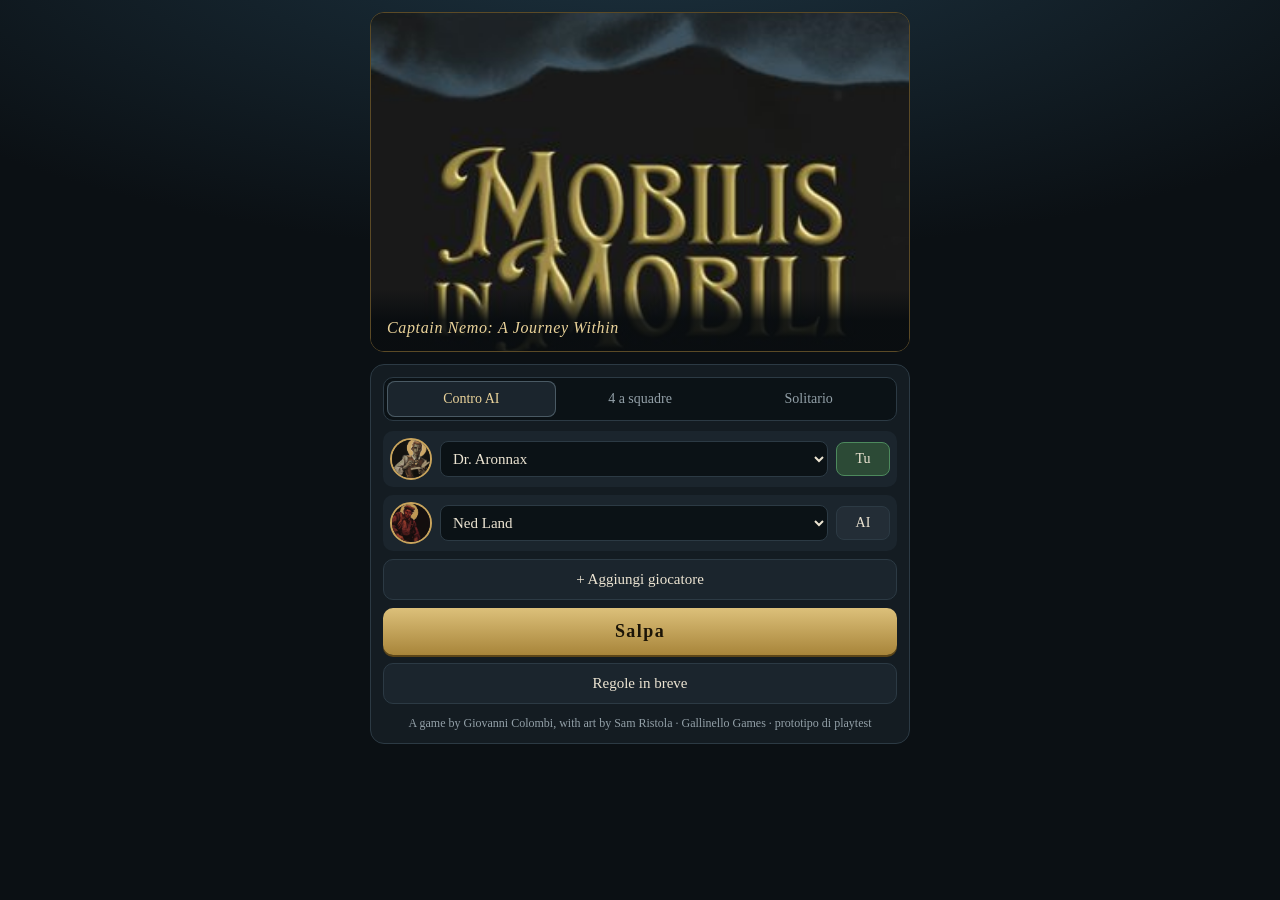
==== mobilis/index.html @ 613b25e9 "App Mobilis in Mobili per telefono (mancala, AI, squadre, solitario) Co-Authored-By: Claude Opus 5.5" ====
<!DOCTYPE html>
<html lang="it">
<head>
<meta charset="UTF-8">
<meta name="viewport" content="width=device-width, initial-scale=1, viewport-fit=cover">
<title>Mobilis in Mobili</title>
<link rel="manifest" href="manifest.webmanifest">
<link rel="icon" href="img/icon-192.png">
<link rel="apple-touch-icon" href="img/apple-touch-icon.png">
<meta name="theme-color" content="#0d1216">
<meta name="mobile-web-app-capable" content="yes">
<meta name="apple-mobile-web-app-capable" content="yes">
<meta name="apple-mobile-web-app-status-bar-style" content="black-translucent">
<meta name="description" content="Mobilis in Mobili — Captain Nemo: A Journey Within. Gallinello Games.">
<link rel="stylesheet" href="style.css">
</head>
<body>
<div id="app">
  <section id="setup" class="screen">
    <div class="hero">
      <img src="img/back.jpg" alt="Mobilis in Mobili">
      <div class="hero-txt"><div class="sub">Captain Nemo: A Journey Within</div></div>
    </div>
    <div class="panel">
      <div class="seg" id="modeSeg">
        <button data-m="multi" class="on">Contro AI</button>
        <button data-m="team">4 a squadre</button>
        <button data-m="solo">Solitario</button>
      </div>
      <div id="seats"></div>
      <button id="addSeat" class="ghost">+ Aggiungi giocatore</button>
      <button id="startBtn" class="primary">Salpa</button>
      <button id="resumeBtn" class="ghost hidden">Continua la partita salvata</button>
      <button id="rulesBtn0" class="ghost">Regole in breve</button>
      <p class="fine">A game by Giovanni Colombi, with art by Sam Ristola · Gallinello Games · prototipo di playtest</p>
    </div>
  </section>

  <section id="game" class="screen hidden">
    <header id="top"><div id="status"></div><button id="menuBtn" class="icon" aria-label="Menu">☰</button></header>
    <div id="players"></div>
    <div id="prompt"><div id="promptText"></div><div id="promptBtns"></div><div id="miniLog"></div></div>
    <h2 class="sec">Mare delle Memorie</h2>
    <div id="seaWrap"><div id="sea"></div></div>
    <h2 class="sec">Nautilus <span id="powerHint"></span></h2>
    <div id="nautWrap"><img src="img/nautilus.jpg" alt="Plancia del Nautilus" id="nautImg"><div id="naut"></div></div>
    <h2 class="sec">Equilibrio della mente di Nemo</h2>
    <div id="eqWrap"><img src="img/equilibrium.jpg" alt="Plancia dell'Equilibrio"><div id="eq"></div></div>
    <div class="spacer"></div>
  </section>

  <div id="sheet" class="hidden"><div class="sheet-bg"></div><div class="sheet-body"><div id="sheetContent"></div></div></div>
  <div id="toasts"></div>
</div>
<script src="cards.js"></script>
<script src="engine.js"></script>
<script src="ai.js"></script>
<script src="app.js"></script>
<script>if ('serviceWorker' in navigator) window.addEventListener('load', () => navigator.serviceWorker.register('sw.js').catch(() => {}));</script>
</body>
</html>
---- mobilis/style.css ----
:root{
  --bg:#0b1014; --panel:#141c22; --panel2:#1b252d; --line:#2c3a44;
  --gold:#c9a45c; --gold2:#ead39a; --text:#ece4d2; --muted:#93a0a8;
  --whale:#5f7f96; --sage:#8fa38a; --khaki:#d1bb6c; --bord:#8e2c34; --red:#c24a40;
  --EXPLORE:#7f9a79; --INNOVATE:#c8b064; --ATTACK:#b84a40; --REVOLUTION:#8e3a5a; --NAVIGATE:#5f86a2;
  --safe-b:env(safe-area-inset-bottom,0px); --safe-t:env(safe-area-inset-top,0px);
}
*{box-sizing:border-box;-webkit-tap-highlight-color:transparent}
html,body{margin:0;background:var(--bg);color:var(--text);font-family:Georgia,'Iowan Old Style','Times New Roman',serif;overscroll-behavior:none;-webkit-user-select:none;user-select:none}
body{background:radial-gradient(130% 70% at 50% -10%,#1d3442 0%,var(--bg) 55%) fixed}
button{font-family:inherit;color:inherit;cursor:pointer;border:0;background:none}
.hidden{display:none!important}
#app{max-width:560px;margin:0 auto;min-height:100dvh;position:relative}
.screen{padding:calc(var(--safe-t) + 6px) 10px calc(var(--safe-b) + 16px)}

/* setup */
.hero{position:relative;height:340px;border-radius:14px;overflow:hidden;margin-top:6px;border:1px solid #5b4a26}
.hero img{width:100%;height:100%;object-fit:cover;object-position:50% 20%}
.hero-txt{position:absolute;inset:auto 0 0 0;padding:30px 16px 14px;background:linear-gradient(transparent,rgba(8,12,15,.9) 50%)}
.sub{color:var(--gold2);font-style:italic;letter-spacing:.04em}
.panel{background:var(--panel);border:1px solid var(--line);border-radius:14px;padding:12px;margin-top:12px}
.seg{display:flex;background:#0b1216;border:1px solid var(--line);border-radius:10px;padding:3px;margin-bottom:10px}
.seg button{flex:1;padding:10px 4px;border-radius:8px;font-size:14px;color:var(--muted)}
.seg button.on{background:var(--panel2);color:var(--gold2);box-shadow:inset 0 0 0 1px #4a5a64}
.seat{display:flex;align-items:center;gap:8px;padding:7px;border-radius:10px;background:var(--panel2);margin-bottom:8px}
.seat img{width:42px;height:42px;border-radius:50%;object-fit:cover;object-position:50% 12%;border:2px solid var(--gold)}
.seat .tm{font-size:11px;color:var(--muted);width:44px;text-align:center}
.seat select{flex:1;min-width:0;background:#0b1216;color:var(--text);border:1px solid var(--line);border-radius:8px;padding:8px;font-family:inherit;font-size:15px}
.toggle{padding:8px 10px;border-radius:8px;border:1px solid var(--line);font-size:14px;min-width:54px}
.toggle.me{background:#2c4a36;border-color:#4d8a5d}.toggle.ai{background:#232d36}
.seat .x{width:30px;height:30px;font-size:17px;color:var(--muted)}
.solo-note{font-size:14px;line-height:1.45;color:var(--muted);padding:4px 4px 10px}
.primary{display:block;width:100%;margin-top:8px;background:linear-gradient(#dcc07a,#a8853a);color:#1b1407;font-weight:bold;border-radius:10px;padding:13px 16px;font-size:18px;letter-spacing:.08em;box-shadow:0 2px 0 #5c4517}
.ghost{display:block;width:100%;margin-top:8px;padding:11px;border-radius:10px;border:1px solid var(--line);background:var(--panel2);font-size:15px}
.fine{font-size:12px;color:var(--muted);text-align:center;margin:12px 0 0}

/* barra */
#top{position:sticky;top:0;z-index:20;display:flex;align-items:center;gap:6px;margin:0 -10px;padding:calc(var(--safe-t) + 6px) 10px 6px;background:rgba(11,16,20,.94);backdrop-filter:blur(6px);border-bottom:1px solid var(--line)}
#status{flex:1;display:flex;align-items:center;gap:8px;font-size:13px;color:var(--muted);flex-wrap:wrap;min-height:34px}
#status b{color:var(--text)}
.turnchip{display:inline-flex;align-items:center;gap:6px;padding:2px 10px 2px 2px;border-radius:20px;background:#22313b;color:var(--gold2);font-weight:bold}
.turnchip img{width:28px;height:28px;border-radius:50%;object-fit:cover;object-position:50% 12%}
.pips{letter-spacing:2px;color:var(--gold)}
.icon{width:40px;height:40px;font-size:20px;border-radius:10px;border:1px solid var(--line);background:var(--panel2)}
.sec{font-size:13px;letter-spacing:.14em;text-transform:uppercase;color:var(--gold);margin:14px 2px 6px;font-weight:normal;display:flex;justify-content:space-between}
.sec span{letter-spacing:0;text-transform:none;color:var(--muted)}

/* giocatori */
#players{display:flex;gap:6px;margin:8px 0;overflow-x:auto;scrollbar-width:none}
.pchip{flex:1;min-width:0;display:flex;gap:6px;align-items:center;border-radius:10px;padding:5px;background:var(--panel);border:2px solid transparent;text-align:left;font-size:11.5px;line-height:1.3}
.pchip.on{border-color:var(--gold);box-shadow:0 0 12px rgba(201,164,92,.35)}
.pchip img{width:38px;height:38px;border-radius:50%;object-fit:cover;object-position:50% 12%;flex:none}
.pchip .n{font-weight:bold;font-size:12.5px;white-space:nowrap;overflow:hidden;text-overflow:ellipsis}
.pchip .m{color:var(--muted);white-space:nowrap}
.ok{color:#7fd48f}.no{color:#7d8890}
.pchip.win{box-shadow:0 0 0 2px #7fd48f inset}

/* prompt */
#prompt{margin:8px 0;padding:10px;border-radius:12px;background:var(--panel);border:1px solid var(--line)}
#prompt.choice{background:#3b2c10;border-color:#d0a24a}
#prompt.thinking #promptText::after{content:'';display:inline-block;width:14px;height:14px;margin-left:8px;border:2px solid var(--gold);border-right-color:transparent;border-radius:50%;animation:spin .8s linear infinite;vertical-align:-2px}
@keyframes spin{to{transform:rotate(360deg)}}
#promptText{font-size:15px;line-height:1.38}
#promptBtns{display:flex;gap:8px;flex-wrap:wrap;margin-top:8px}
#promptBtns:empty{display:none}
#promptBtns button{flex:1;min-height:44px;border-radius:10px;padding:8px;font-size:15px;border:1px solid var(--line);background:var(--panel2)}
#promptBtns button.go{background:linear-gradient(#dcc07a,#a8853a);color:#1b1407;font-weight:bold;border:0}
#miniLog{margin-top:8px;font-size:12px;color:var(--muted);line-height:1.4;border-top:1px solid var(--line);padding-top:6px}
#miniLog:empty{display:none}

/* mare */
#seaWrap{border-radius:14px;background:linear-gradient(#10232e,#0b1a22);border:1px solid #23404e;padding:6px;overflow:hidden}
#sea{position:relative;margin:0 auto}
.mc{position:absolute;border-radius:5px;overflow:visible}
.mc>img.art{width:100%;height:100%;border-radius:5px;display:block;box-shadow:0 2px 5px #000c}
.mc.empty{border:1px dashed #2f5566;border-radius:5px}
.mc .rq{position:absolute;left:50%;bottom:-5px;transform:translateX(-50%);font:bold 11px system-ui,sans-serif;color:#111;padding:0 5px;border-radius:7px;white-space:nowrap;z-index:2;box-shadow:0 1px 3px #000}
.mc .rq.up{outline:2px solid #ff6a5c}
.mc .cnt{position:absolute;right:3px;top:3px;background:#000b;color:var(--gold2);font:bold 12px system-ui;border-radius:6px;padding:0 5px}
.tok{position:absolute;pointer-events:none;filter:drop-shadow(0 2px 3px #000)}
.ship{position:absolute;transform:translate(-50%,-50%);z-index:4;filter:drop-shadow(0 2px 2px #000)}
.ship.slot{width:14px;height:14px;border-radius:50%;border:1px dashed #406878}
.tgt{outline:3px solid var(--gold2);outline-offset:1px;animation:pulse 1.1s ease-in-out infinite;cursor:pointer;z-index:6}
.ship.tgt{border-radius:50%;background:rgba(234,211,154,.25)}
@keyframes pulse{0%,100%{outline-color:rgba(234,211,154,1)}50%{outline-color:rgba(234,211,154,.25)}}
.hl{outline:3px solid #ffd27a;outline-offset:1px;animation:flash .9s ease-out 1;z-index:6}
@keyframes flash{0%{box-shadow:0 0 0 0 rgba(255,220,120,.9)}100%{box-shadow:0 0 0 16px rgba(255,220,120,0)}}

/* plancia Nautilus */
#nautWrap,#eqWrap{position:relative;border-radius:12px;overflow:hidden;border:1px solid #3a3a2c}
#nautWrap>img,#eqWrap>img{width:100%;display:block}
#naut,#eq{position:absolute;inset:0}
.chamber{position:absolute;transform:translate(-50%,-50%);border-radius:50%;display:flex;flex-wrap:wrap;align-content:center;justify-content:center;gap:3px;padding:14px}
.chamber.tgt{background:rgba(234,211,154,.18);border-radius:50%}
.chamber.src{background:rgba(95,134,162,.35)}
.cube{flex:none;width:13px;height:13px;border-radius:2px;background:linear-gradient(135deg,#7da0bf,#3f6585);box-shadow:0 1px 2px #000a,inset 0 0 0 1px #9bb9d3}
.cube.u{background:linear-gradient(135deg,#c6524b,#7c1e24);box-shadow:0 1px 2px #000a,inset 0 0 0 1px #e07b74}
.cube.new{animation:drop .35s ease-out}
@keyframes drop{from{transform:translateY(-14px) scale(1.4);opacity:.3}}
.chamber .bulb{height:17px;flex:none}
.redis{position:absolute;transform:translate(-50%,0);font:bold 10px system-ui,sans-serif;letter-spacing:.06em;padding:4px 7px;border-radius:7px;background:rgba(10,14,18,.9);border:1px solid var(--gold);color:var(--gold2);white-space:nowrap;z-index:5}
.redis b{color:#fff;font-size:12px;margin-left:3px}
.redis.off{opacity:.45;border-color:#55605f}
.redis.tgt{outline:none;background:#5d4718;color:#fff}
.stock{position:absolute;display:flex;align-items:center;gap:3px;font:bold 15px system-ui,sans-serif;color:#fff;background:rgba(0,0,0,.6);padding:2px 7px;border-radius:9px}
.stock img{height:24px}

/* equilibrio */
.mind{position:absolute;width:13%;transform:translate(-50%,-50%);filter:drop-shadow(0 3px 4px #000);transition:left .5s ease,top .5s ease;z-index:3;pointer-events:none}
.qspot{position:absolute;width:11%;aspect-ratio:1;transform:translate(-50%,-50%);border-radius:50%;z-index:4}
.condtag{position:absolute;font:bold 11px system-ui,sans-serif;padding:2px 6px;border-radius:8px;background:rgba(0,0,0,.75);white-space:nowrap}
.condtag.ok{color:#8fe39e;border:1px solid #4f9a5e}.condtag.no{color:#c9c2b0;border:1px solid #444}
.meltring{position:absolute;border-radius:50%;border:2px dashed rgba(224,90,80,.0);transform:translate(-50%,-50%);pointer-events:none}
.meltring.warn{border-color:rgba(224,90,80,.8)}

/* fogli */
#sheet{position:fixed;inset:0;z-index:50;display:flex;align-items:flex-end;justify-content:center}
.sheet-bg{position:absolute;inset:0;background:rgba(0,0,0,.62)}
.sheet-body{position:relative;width:100%;max-width:560px;max-height:90dvh;overflow:auto;background:var(--panel);border-radius:18px 18px 0 0;border-top:1px solid var(--gold);padding:16px 14px calc(var(--safe-b) + 18px);animation:up .22s ease-out}
@keyframes up{from{transform:translateY(40px);opacity:.4}}
.sheet-body h3{margin:0 0 8px;color:var(--gold2);font-size:20px}
.sheet-body p{line-height:1.45;margin:6px 0}
.cardview{display:flex;gap:12px;align-items:flex-start}
.cardview>img{width:46%;border-radius:10px;box-shadow:0 4px 14px #000}
.sheet-btns{display:flex;flex-direction:column;gap:8px;margin-top:14px}
.sheet-btns button{min-height:48px;border-radius:10px;font-size:16px;border:1px solid var(--line);background:var(--panel2);padding:6px 10px}
.sheet-btns button.go{background:linear-gradient(#dcc07a,#a8853a);color:#1b1407;font-weight:bold;border:0}
.sheet-btns button:disabled{opacity:.45}
.reason{color:#ffb3ad;font-size:14px}
.fxlist{padding-left:18px;margin:4px 0;font-size:14px;line-height:1.5}
.thumbs{display:flex;flex-wrap:wrap;gap:5px;margin-top:8px}
.thumbs img{width:56px;border-radius:4px}
.tbl{width:100%;border-collapse:collapse;font-size:14px;margin-top:6px}
.tbl td,.tbl th{padding:6px 4px;border-bottom:1px solid var(--line);text-align:center}
.tbl td:first-child,.tbl th:first-child{text-align:left}
.tbl tr.win td{color:var(--gold2);font-weight:bold}
.log-full div{padding:5px 0;border-bottom:1px solid #22303a;font-size:14px;line-height:1.35}
.rules h4{color:var(--gold);margin:14px 0 4px;font-size:15px}
.rules p,.rules li{font-size:14px;line-height:1.5}
.rules ul{padding-left:18px;margin:4px 0}

#toasts{position:fixed;left:0;right:0;top:calc(var(--safe-t) + 60px);z-index:60;display:flex;flex-direction:column;align-items:center;gap:6px;pointer-events:none}
.toast{max-width:92%;background:rgba(14,20,26,.96);border:1px solid var(--gold);padding:10px 14px;border-radius:12px;font-size:15px;box-shadow:0 6px 20px #000a;animation:tin .25s ease-out,tout .4s ease-in 2.6s forwards;text-align:center}
.toast.bad{border-color:#e05a50}.toast.big{font-size:18px;color:var(--gold2)}
@keyframes tin{from{transform:translateY(-12px);opacity:0}}
@keyframes tout{to{opacity:0;transform:translateY(-8px)}}
.spacer{height:24px}
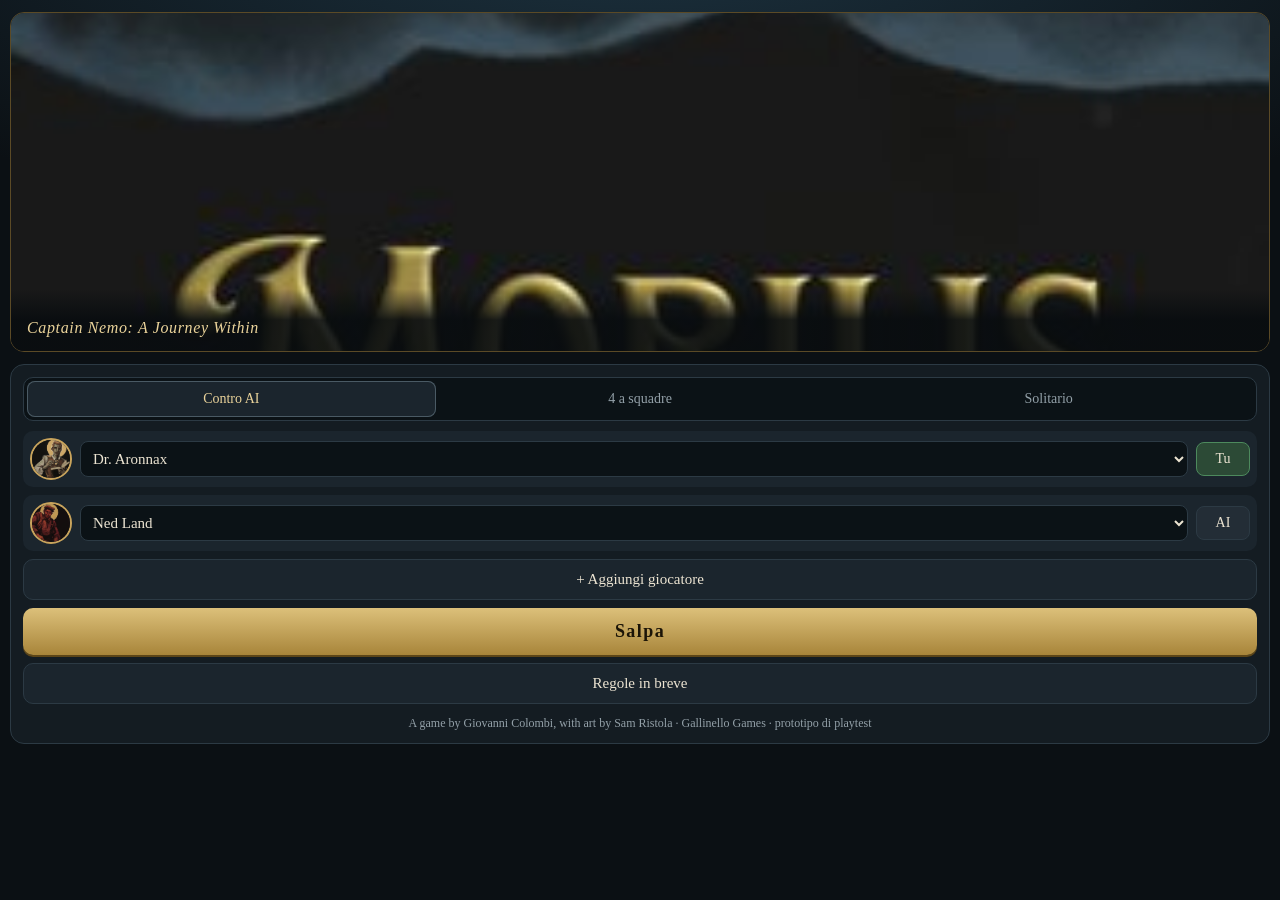
==== commit 11f98e3e: "Mobilis: plance affiancate su computer, verticale su telefono Co-Authored-By: Claude Opus 5.5 <norep" ====
--- a/mobilis/index.html
+++ b/mobilis/index.html
@@ -40,12 +40,14 @@
     <header id="top"><div id="status"></div><button id="menuBtn" class="icon" aria-label="Menu">☰</button></header>
     <div id="players"></div>
     <div id="prompt"><div id="promptText"></div><div id="promptBtns"></div><div id="miniLog"></div></div>
-    <h2 class="sec">Mare delle Memorie</h2>
-    <div id="seaWrap"><div id="sea"></div></div>
-    <h2 class="sec">Nautilus <span id="powerHint"></span></h2>
-    <div id="nautWrap"><img src="img/nautilus.jpg" alt="Plancia del Nautilus" id="nautImg"><div id="naut"></div></div>
-    <h2 class="sec">Equilibrio della mente di Nemo</h2>
-    <div id="eqWrap"><img src="img/equilibrium.jpg" alt="Plancia dell'Equilibrio"><div id="eq"></div></div>
+    <div id="table">
+      <div class="col" id="colSea"><h2 class="sec">Mare delle Memorie</h2>
+        <div id="seaWrap"><div id="sea"></div></div></div>
+      <div class="col" id="colNaut"><h2 class="sec">Nautilus <span id="powerHint"></span></h2>
+        <div id="nautWrap"><img src="img/nautilus.jpg" alt="Plancia del Nautilus" id="nautImg"><div id="naut"></div></div></div>
+      <div class="col" id="colEq"><h2 class="sec">Equilibrio della mente di Nemo</h2>
+        <div id="eqWrap"><img src="img/equilibrium.jpg" alt="Plancia dell'Equilibrio"><div id="eq"></div></div></div>
+    </div>
     <div class="spacer"></div>
   </section>
 
--- a/mobilis/style.css
+++ b/mobilis/style.css
@@ -106,7 +106,7 @@
 .stock img{height:24px}
 
 /* equilibrio */
-.mind{position:absolute;width:13%;transform:translate(-50%,-50%);filter:drop-shadow(0 3px 4px #000);transition:left .5s ease,top .5s ease;z-index:3;pointer-events:none}
+.mind{position:absolute;width:9%;transform:translate(-50%,-50%);filter:drop-shadow(0 3px 4px #000);transition:left .5s ease,top .5s ease;z-index:3;pointer-events:none}
 .qspot{position:absolute;width:11%;aspect-ratio:1;transform:translate(-50%,-50%);border-radius:50%;z-index:4}
 .condtag{position:absolute;font:bold 11px system-ui,sans-serif;padding:2px 6px;border-radius:8px;background:rgba(0,0,0,.75);white-space:nowrap}
 .condtag.ok{color:#8fe39e;border:1px solid #4f9a5e}.condtag.no{color:#c9c2b0;border:1px solid #444}
@@ -145,3 +145,25 @@
 @keyframes tin{from{transform:translateY(-12px);opacity:0}}
 @keyframes tout{to{opacity:0;transform:translateY(-8px)}}
 .spacer{height:24px}
+
+/* ---------- computer e tablet orizzontale: plance affiancate */
+@media (min-width: 900px) and (orientation: landscape), (min-width: 1100px) {
+  #app{max-width:1600px}
+  #game.screen{padding-left:18px;padding-right:18px}
+  #top{margin:0 -18px;padding-left:18px;padding-right:18px}
+  #game{display:grid;grid-template-columns:minmax(0,1fr) minmax(0,1.15fr);column-gap:16px;align-items:start}
+  #top{grid-column:1/-1}
+  #players{grid-column:1;margin-bottom:0}
+  #prompt{grid-column:2;margin-bottom:0}
+  #table{grid-column:1/-1;display:grid;grid-template-columns:minmax(0,1.05fr) minmax(0,1.1fr) minmax(0,.85fr);gap:16px;align-items:start}
+  .spacer{display:none}
+  #players{flex-wrap:wrap}
+  .pchip{min-width:180px}
+  .sheet-body{border-radius:18px;margin-bottom:4vh;border:1px solid var(--gold)}
+  #sheet{align-items:center}
+  .cube{width:15px;height:15px}
+}
+@media (min-width: 1500px) {
+  .cube{width:17px;height:17px}
+  .redis{font-size:12px}
+}
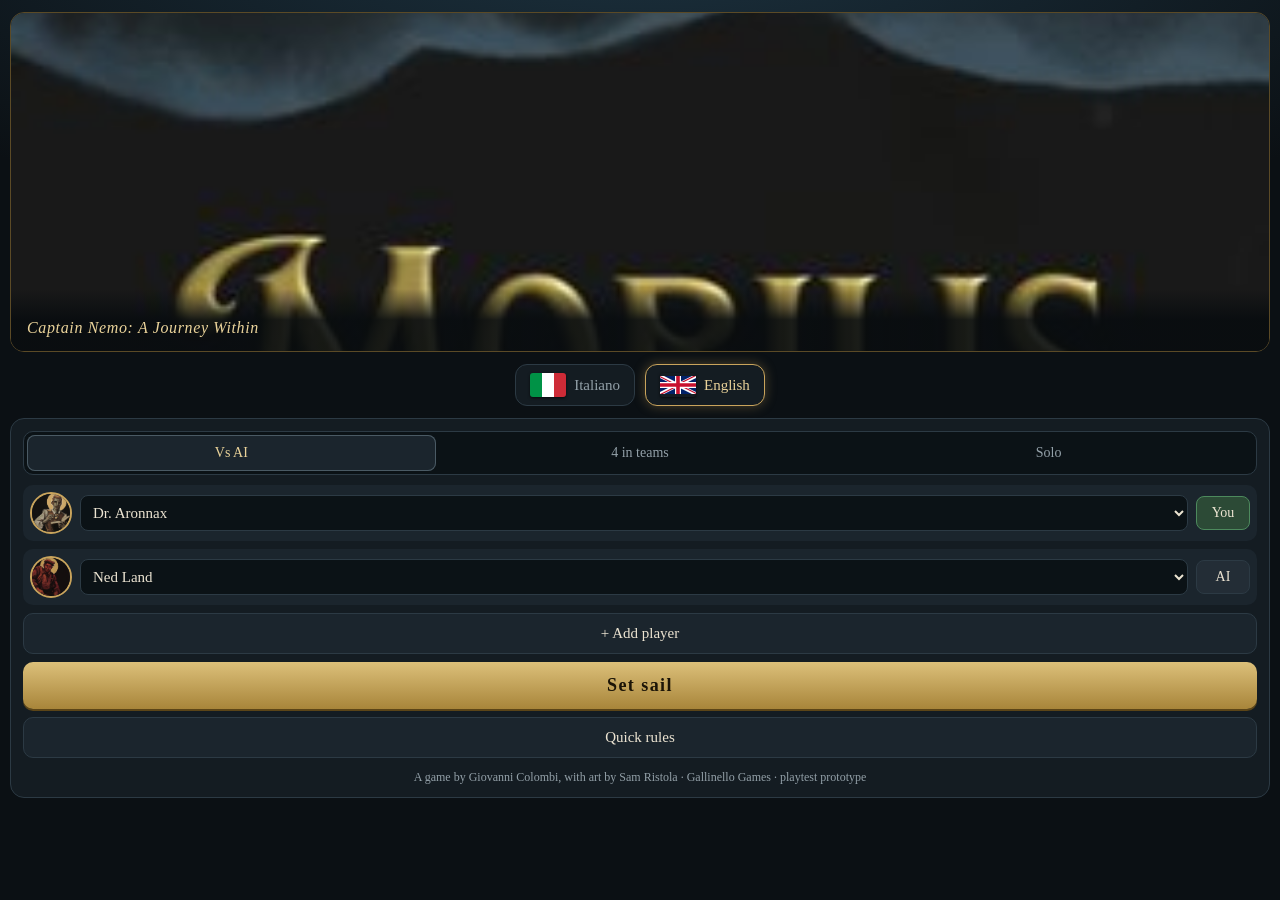
==== commit 408567bc: "Mobilis: italiano e inglese con selettore a bandierine Co-Authored-By: Claude Opus 5.5 <noreply@anth" ====
--- a/mobilis/index.html
+++ b/mobilis/index.html
@@ -21,18 +21,19 @@
       <img src="img/back.jpg" alt="Mobilis in Mobili">
       <div class="hero-txt"><div class="sub">Captain Nemo: A Journey Within</div></div>
     </div>
+    <div class="langbar" id="langBar"></div>
     <div class="panel">
       <div class="seg" id="modeSeg">
-        <button data-m="multi" class="on">Contro AI</button>
-        <button data-m="team">4 a squadre</button>
-        <button data-m="solo">Solitario</button>
+        <button data-m="multi" class="on" data-i18n="modeAI">Contro AI</button>
+        <button data-m="team" data-i18n="modeTeam">4 a squadre</button>
+        <button data-m="solo" data-i18n="modeSolo">Solitario</button>
       </div>
       <div id="seats"></div>
-      <button id="addSeat" class="ghost">+ Aggiungi giocatore</button>
-      <button id="startBtn" class="primary">Salpa</button>
-      <button id="resumeBtn" class="ghost hidden">Continua la partita salvata</button>
-      <button id="rulesBtn0" class="ghost">Regole in breve</button>
-      <p class="fine">A game by Giovanni Colombi, with art by Sam Ristola · Gallinello Games · prototipo di playtest</p>
+      <button id="addSeat" class="ghost" data-i18n="addSeat">+ Aggiungi giocatore</button>
+      <button id="startBtn" class="primary" data-i18n="start">Salpa</button>
+      <button id="resumeBtn" class="ghost hidden" data-i18n="resume">Continua la partita salvata</button>
+      <button id="rulesBtn0" class="ghost" data-i18n="rules">Regole in breve</button>
+      <p class="fine"><span>A game by Giovanni Colombi, with art by Sam Ristola · Gallinello Games · </span><span data-i18n="proto">prototipo di playtest</span></p>
     </div>
   </section>
 
@@ -41,11 +42,11 @@
     <div id="players"></div>
     <div id="prompt"><div id="promptText"></div><div id="promptBtns"></div><div id="miniLog"></div></div>
     <div id="table">
-      <div class="col" id="colSea"><h2 class="sec">Mare delle Memorie</h2>
+      <div class="col" id="colSea"><h2 class="sec"><span data-i18n="secSea" class="t">Mare delle Memorie</span></h2>
         <div id="seaWrap"><div id="sea"></div></div></div>
       <div class="col" id="colNaut"><h2 class="sec">Nautilus <span id="powerHint"></span></h2>
         <div id="nautWrap"><img src="img/nautilus.jpg" alt="Plancia del Nautilus" id="nautImg"><div id="naut"></div></div></div>
-      <div class="col" id="colEq"><h2 class="sec">Equilibrio della mente di Nemo</h2>
+      <div class="col" id="colEq"><h2 class="sec"><span data-i18n="secEq" class="t">Equilibrio della mente di Nemo</span></h2>
         <div id="eqWrap"><img src="img/equilibrium.jpg" alt="Plancia dell'Equilibrio"><div id="eq"></div></div></div>
     </div>
     <div class="spacer"></div>
--- a/mobilis/style.css
+++ b/mobilis/style.css
@@ -44,6 +44,7 @@
 .icon{width:40px;height:40px;font-size:20px;border-radius:10px;border:1px solid var(--line);background:var(--panel2)}
 .sec{font-size:13px;letter-spacing:.14em;text-transform:uppercase;color:var(--gold);margin:14px 2px 6px;font-weight:normal;display:flex;justify-content:space-between}
 .sec span{letter-spacing:0;text-transform:none;color:var(--muted)}
+.sec span.t{letter-spacing:.14em;text-transform:uppercase;color:var(--gold)}
 
 /* giocatori */
 #players{display:flex;gap:6px;margin:8px 0;overflow-x:auto;scrollbar-width:none}
@@ -167,3 +168,11 @@
   .cube{width:17px;height:17px}
   .redis{font-size:12px}
 }
+
+/* lingua */
+.langbar{display:flex;gap:10px;justify-content:center;margin:12px 0 0}
+.flag{display:flex;align-items:center;gap:8px;padding:8px 14px;border-radius:12px;border:1px solid var(--line);background:var(--panel);font-size:15px;color:var(--muted)}
+.flag svg{width:36px;height:24px;border-radius:3px;box-shadow:0 1px 3px #000a}
+.flag.on{border-color:var(--gold);color:var(--gold2);box-shadow:0 0 12px rgba(201,164,92,.35)}
+.sheet-btns .flagrow{display:flex;gap:8px}
+.sheet-btns .flagrow .flag{flex:1;justify-content:center;min-height:48px}
